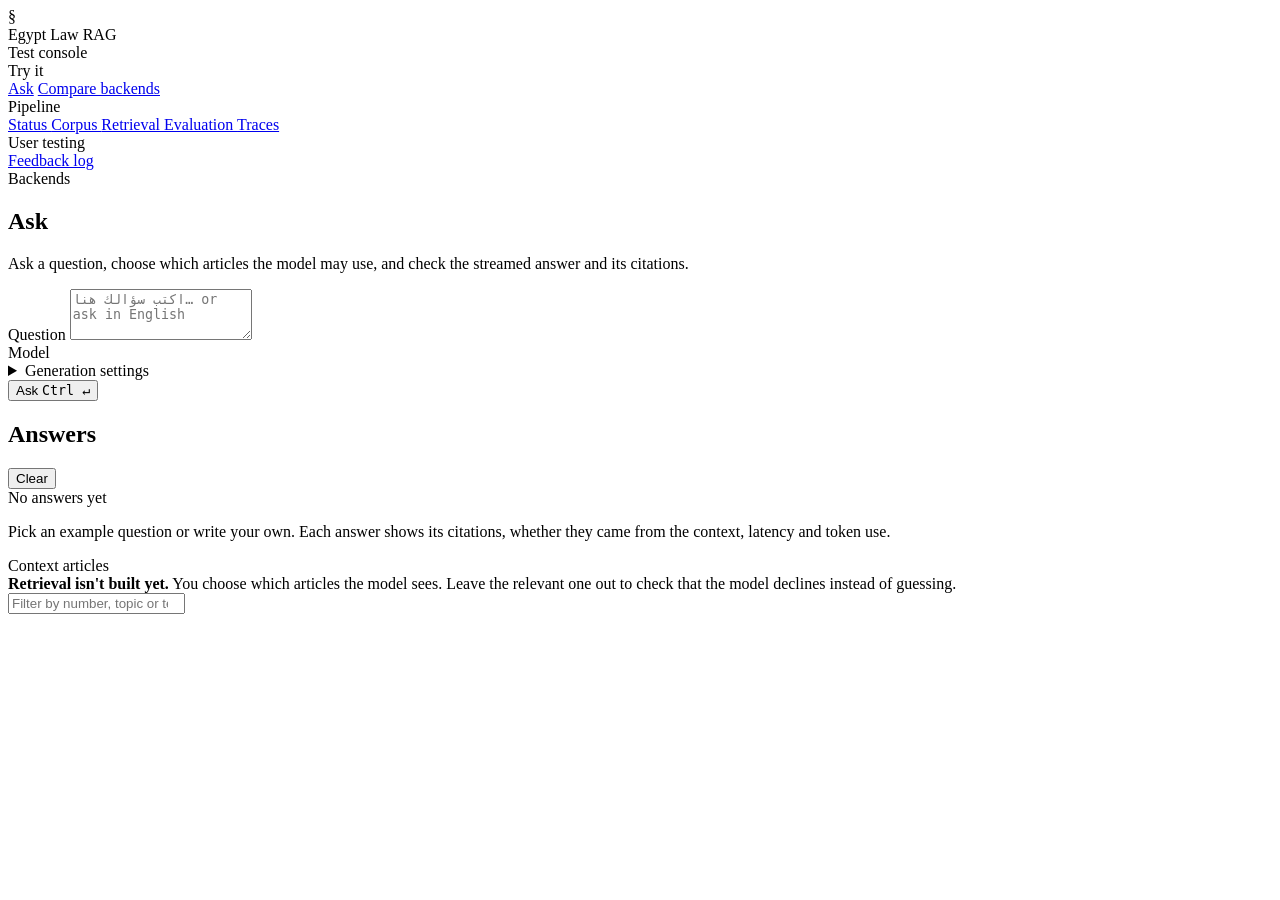
==== src/rag/ui/static/index.html @ 49e01783 "Add local test console for manual and user testing - python -m rag.ui: FastAPI dev server + hand-bui" ====
<!doctype html>
<html lang="en">
<head>
  <meta charset="utf-8">
  <meta name="viewport" content="width=device-width, initial-scale=1">
  <title>Egypt Law RAG · Test console</title>
  <link rel="preconnect" href="https://fonts.googleapis.com">
  <link rel="preconnect" href="https://fonts.gstatic.com" crossorigin>
  <link rel="stylesheet" href="https://fonts.googleapis.com/css2?family=IBM+Plex+Mono:wght@400;500&family=IBM+Plex+Sans+Arabic:wght@400;500;600&family=IBM+Plex+Sans:wght@400;500;600&display=swap">
  <link rel="stylesheet" href="/static/app.css">
</head>
<body>
<div class="app">
  <aside class="sidebar">
    <div class="brand">
      <span class="brand-mark" aria-hidden="true">§</span>
      <div>
        <div class="brand-name">Egypt Law RAG</div>
        <div class="brand-sub">Test console</div>
      </div>
    </div>
    <nav id="nav">
      <div class="nav-group">Try it</div>
      <a href="#ask" data-view="ask">Ask</a>
      <a href="#compare" data-view="compare">Compare backends</a>
      <div class="nav-group">Pipeline</div>
      <a href="#status" data-view="status">Status <span class="nav-meta" id="nav-status-meta"></span></a>
      <a href="#corpus" data-view="corpus" data-stage="corpus">Corpus <span class="nav-tag"></span></a>
      <a href="#retrieval" data-view="retrieval" data-stage="retrieval">Retrieval <span class="nav-tag"></span></a>
      <a href="#evaluation" data-view="evaluation" data-stage="ragas">Evaluation <span class="nav-tag"></span></a>
      <a href="#traces" data-view="traces" data-stage="tracing">Traces <span class="nav-tag"></span></a>
      <div class="nav-group">User testing</div>
      <a href="#feedback" data-view="feedback">Feedback log <span class="nav-meta" id="nav-feedback-meta"></span></a>
    </nav>
    <div class="sidebar-foot">
      <div class="foot-label">Backends</div>
      <div id="backend-pills" class="backend-pills"></div>
    </div>
  </aside>

  <main>
    <!-- Ask -->
    <section class="view" id="view-ask">
      <header class="view-head">
        <h1>Ask</h1>
        <p class="lede">Ask a question, choose which articles the model may use, and check the streamed answer and its citations.</p>
      </header>
      <div class="ask-grid">
        <div class="stack">
          <div class="card">
            <label class="field-label" for="ask-q">Question</label>
            <textarea id="ask-q" dir="auto" rows="3" placeholder="اكتب سؤالك هنا… or ask in English"></textarea>
            <div class="examples" data-for="ask-q"></div>
            <div class="field-label">Model</div>
            <div class="segmented" id="ask-backend" role="radiogroup" aria-label="Model"></div>
            <details class="advanced">
              <summary>Generation settings</summary>
              <div class="settings">
                <label>Temperature <output id="temp-out">0.0</output>
                  <input type="range" id="temp" min="0" max="1" step="0.1" value="0">
                </label>
                <label>Max tokens
                  <input type="number" id="max-tokens" min="64" max="4096" step="64" value="1024">
                </label>
              </div>
            </details>
            <div class="actions">
              <button class="btn primary" id="ask-run">Ask <kbd>Ctrl ↵</kbd></button>
              <button class="btn" id="ask-stop" hidden>Stop</button>
            </div>
          </div>
          <div class="context-slot" data-slot="ask"></div>
        </div>
        <div class="stack">
          <div class="results-head">
            <h2>Answers</h2>
            <button class="btn ghost small" id="ask-clear">Clear</button>
          </div>
          <div id="ask-results" class="results">
            <div class="empty">
              <div class="empty-title">No answers yet</div>
              <p>Pick an example question or write your own. Each answer shows its citations, whether they came from the context, latency and token use.</p>
            </div>
          </div>
        </div>
      </div>
    </section>

    <!-- Compare -->
    <section class="view" id="view-compare" hidden>
      <header class="view-head">
        <h1>Compare backends</h1>
        <p class="lede">Send the same question and context to Bedrock and to the self-hosted vLLM model at once.</p>
      </header>
      <div class="compare-top">
        <div class="card">
          <label class="field-label" for="cmp-q">Question</label>
          <textarea id="cmp-q" dir="auto" rows="3" placeholder="اكتب سؤالك هنا… or ask in English"></textarea>
          <div class="examples" data-for="cmp-q"></div>
          <div class="actions">
            <button class="btn primary" id="cmp-run">Run both <kbd>Ctrl ↵</kbd></button>
            <button class="btn" id="cmp-stop" hidden>Stop</button>
          </div>
        </div>
        <div class="context-slot" data-slot="compare"></div>
      </div>
      <div class="compare-cols" id="cmp-cols">
        <div class="empty">
          <div class="empty-title">Nothing compared yet</div>
          <p>Both answers stream side by side, followed by a summary of latency, tokens and citation checks.</p>
        </div>
      </div>
      <div id="cmp-summary"></div>
    </section>

    <!-- Status -->
    <section class="view" id="view-status" hidden>
      <header class="view-head row">
        <div>
          <h1>Pipeline status</h1>
          <p class="lede">Every stage of the handbook's Project 2, live-checked where possible. Planned stages are listed so nothing missing goes unnoticed.</p>
        </div>
        <button class="btn" id="status-refresh">Refresh</button>
      </header>
      <div id="status-summary"></div>
      <div id="status-groups"></div>
    </section>

    <!-- Corpus -->
    <section class="view" id="view-corpus" hidden>
      <header class="view-head">
        <h1>Corpus</h1>
        <p class="lede">Browse the articles the console can send as context.</p>
      </header>
      <div id="corpus-banner"></div>
      <input type="search" id="corpus-filter" class="search" placeholder="Search by article number, topic, Arabic or English text">
      <div id="corpus-list" class="corpus-list"></div>
    </section>

    <!-- Planned views, filled from app.js -->
    <section class="view" id="view-retrieval" hidden></section>
    <section class="view" id="view-evaluation" hidden></section>
    <section class="view" id="view-traces" hidden></section>

    <!-- Feedback -->
    <section class="view" id="view-feedback" hidden>
      <header class="view-head row">
        <div>
          <h1>Feedback log</h1>
          <p class="lede">Every rating testers give in Ask and Compare, stored in <code>data/feedback/feedback.jsonl</code>.</p>
        </div>
        <div class="head-actions">
          <button class="btn" id="feedback-refresh">Refresh</button>
          <a class="btn" href="/api/feedback.jsonl" id="feedback-download">Download JSONL</a>
        </div>
      </header>
      <div id="feedback-stats"></div>
      <div class="filter-row" id="feedback-filter" role="tablist">
        <button class="chip active" data-filter="all">All</button>
        <button class="chip" data-filter="up">Helpful</button>
        <button class="chip" data-filter="down">Not helpful</button>
      </div>
      <div id="feedback-list"></div>
    </section>
  </main>
</div>

<!-- Context picker: one instance, moved into the active view's slot -->
<div class="card context" id="context-picker">
  <div class="card-head">
    <div>
      <div class="card-title">Context articles</div>
      <div class="card-sub" id="ctx-count"></div>
    </div>
    <div class="ctx-quick" id="ctx-quick"></div>
  </div>
  <div class="notice planned">
    <strong>Retrieval isn't built yet.</strong> You choose which articles the model sees.
    Leave the relevant one out to check that the model declines instead of guessing.
  </div>
  <input type="search" id="ctx-filter" class="search small" placeholder="Filter by number, topic or text">
  <div class="ctx-list" id="ctx-list"></div>
  <div class="ctx-source" id="ctx-source"></div>
</div>

<!-- Article drawer -->
<div class="drawer-backdrop" id="drawer-backdrop" hidden></div>
<aside class="drawer" id="drawer" hidden aria-labelledby="drawer-title">
  <div class="drawer-head">
    <h3 id="drawer-title"></h3>
    <button class="btn ghost small" id="drawer-close" aria-label="Close">Close</button>
  </div>
  <div id="drawer-body"></div>
</aside>

<div class="toast" id="toast" hidden></div>
<script src="/static/app.js"></script>
</body>
</html>
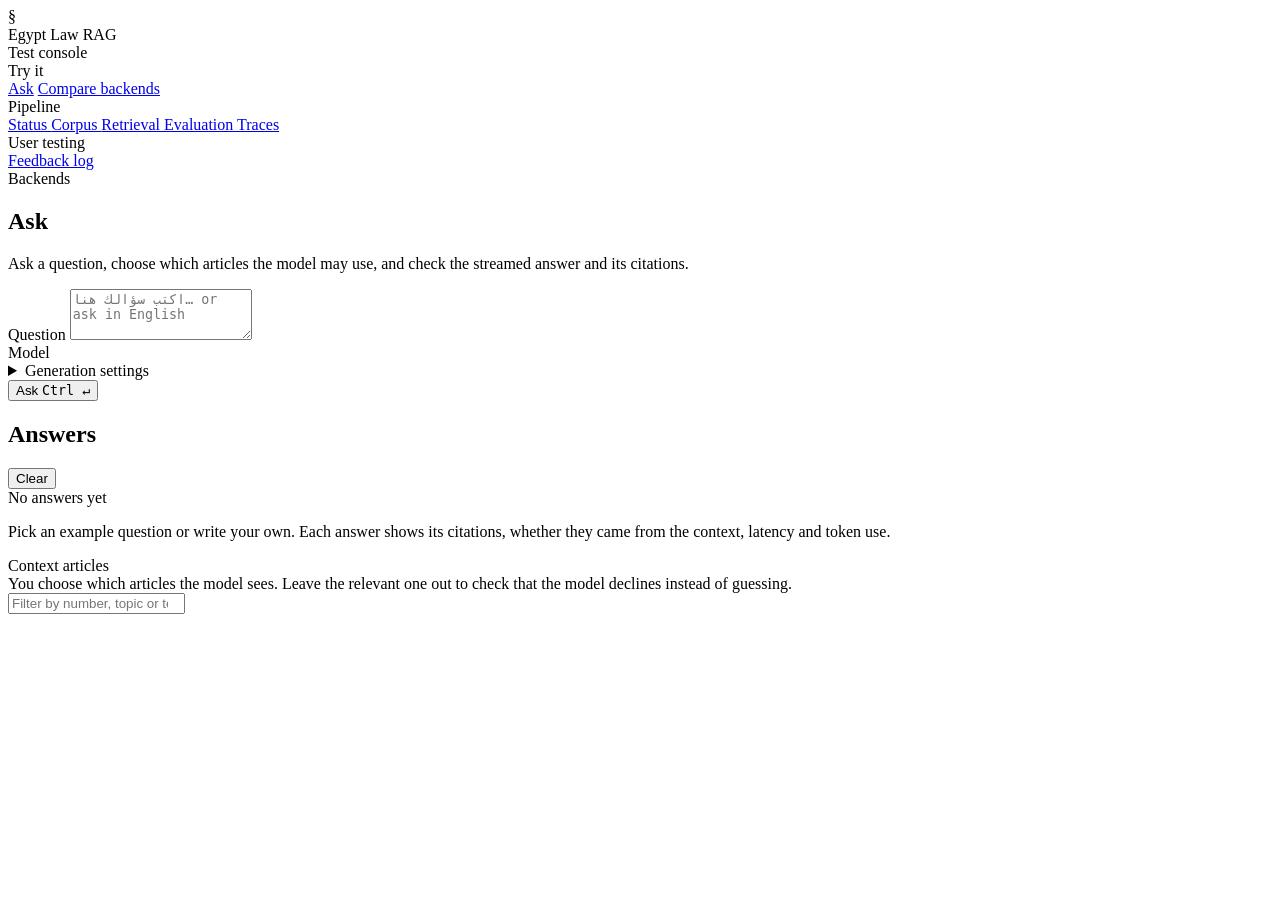
==== commit d359d95a: "Retrieve context from the Chroma index in the test console - rag.retrieval: embed the question with " ====
--- a/src/rag/ui/static/index.html
+++ b/src/rag/ui/static/index.html
@@ -174,12 +174,16 @@
     </div>
     <div class="ctx-quick" id="ctx-quick"></div>
   </div>
-  <div class="notice planned">
-    <strong>Retrieval isn't built yet.</strong> You choose which articles the model sees.
-    Leave the relevant one out to check that the model declines instead of guessing.
+  <div class="segmented ctx-mode" id="ctx-mode" role="radiogroup" aria-label="Context"></div>
+  <div id="ctx-auto" class="notice planned" hidden></div>
+  <div id="ctx-manual">
+    <div class="notice planned">
+      You choose which articles the model sees. Leave the relevant one out to check that the model
+      declines instead of guessing.
+    </div>
+    <input type="search" id="ctx-filter" class="search small" placeholder="Filter by number, topic or text">
+    <div class="ctx-list" id="ctx-list"></div>
   </div>
-  <input type="search" id="ctx-filter" class="search small" placeholder="Filter by number, topic or text">
-  <div class="ctx-list" id="ctx-list"></div>
   <div class="ctx-source" id="ctx-source"></div>
 </div>
 
